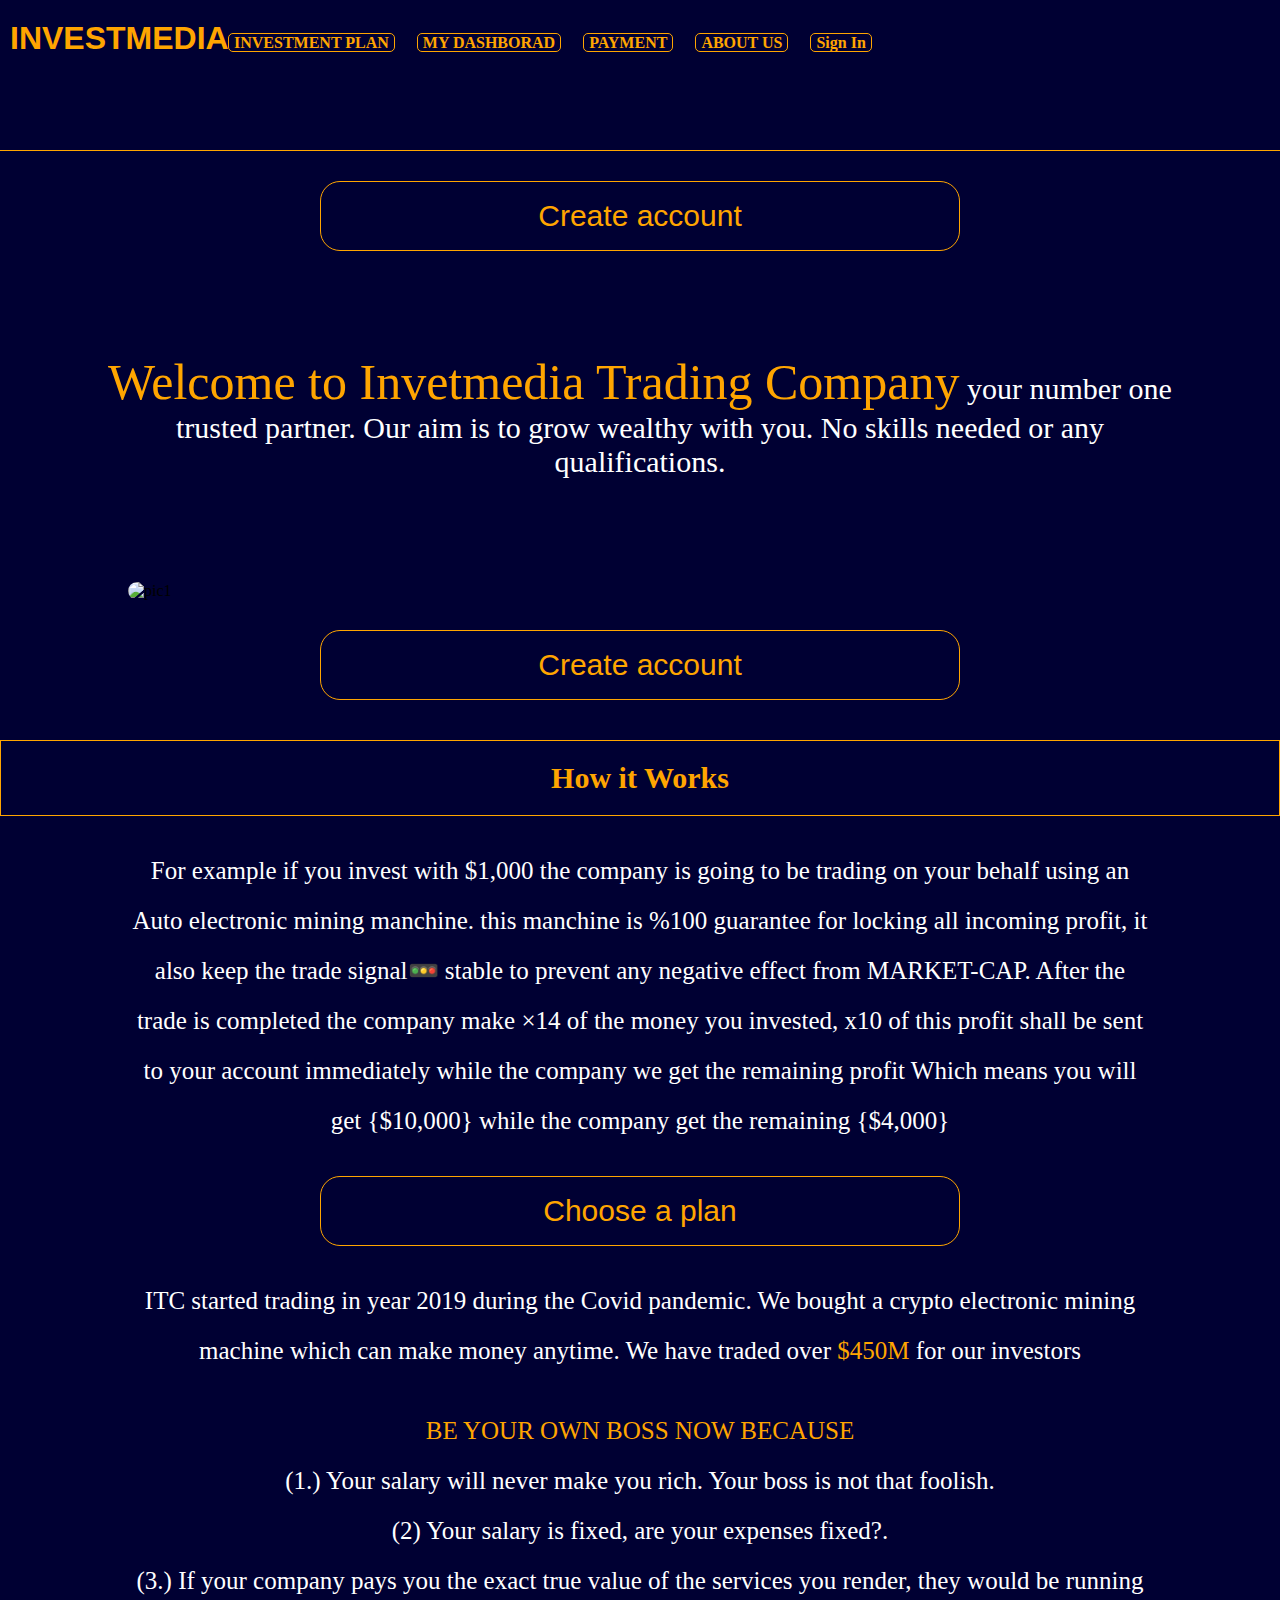
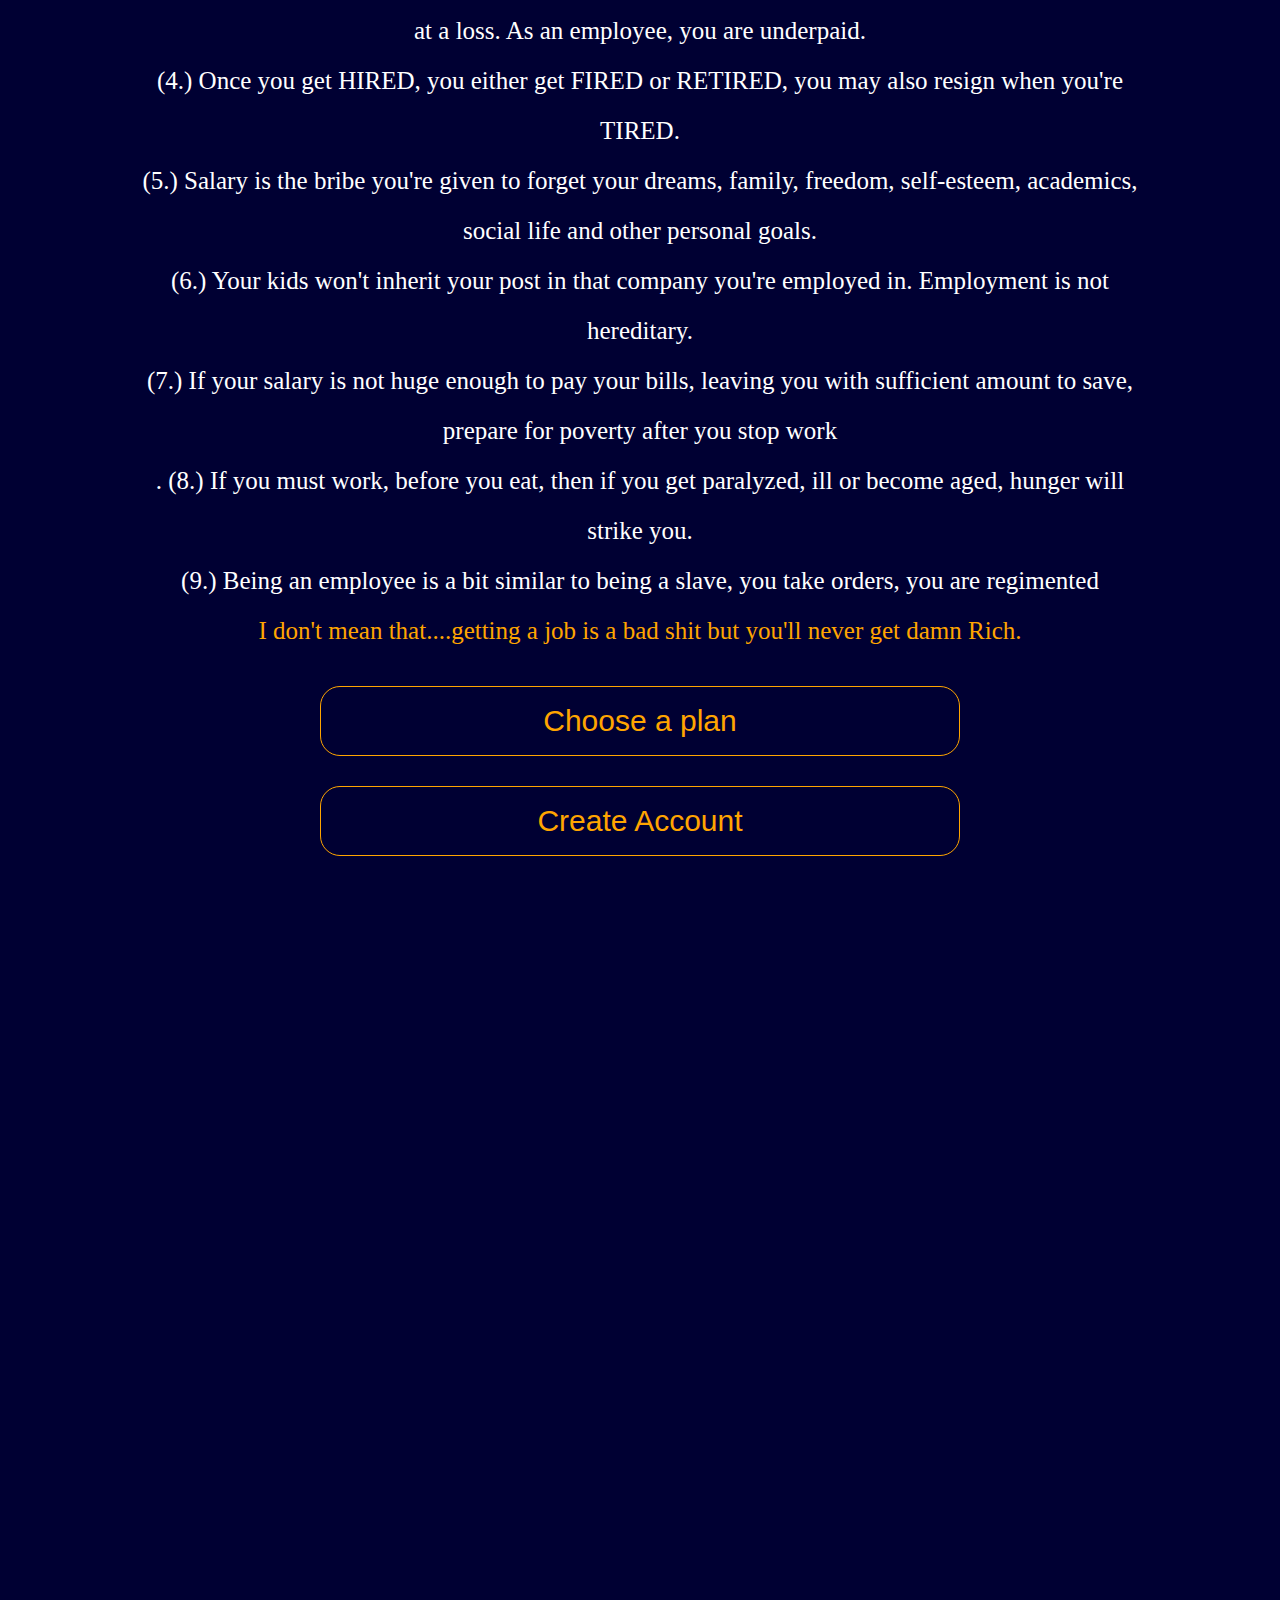
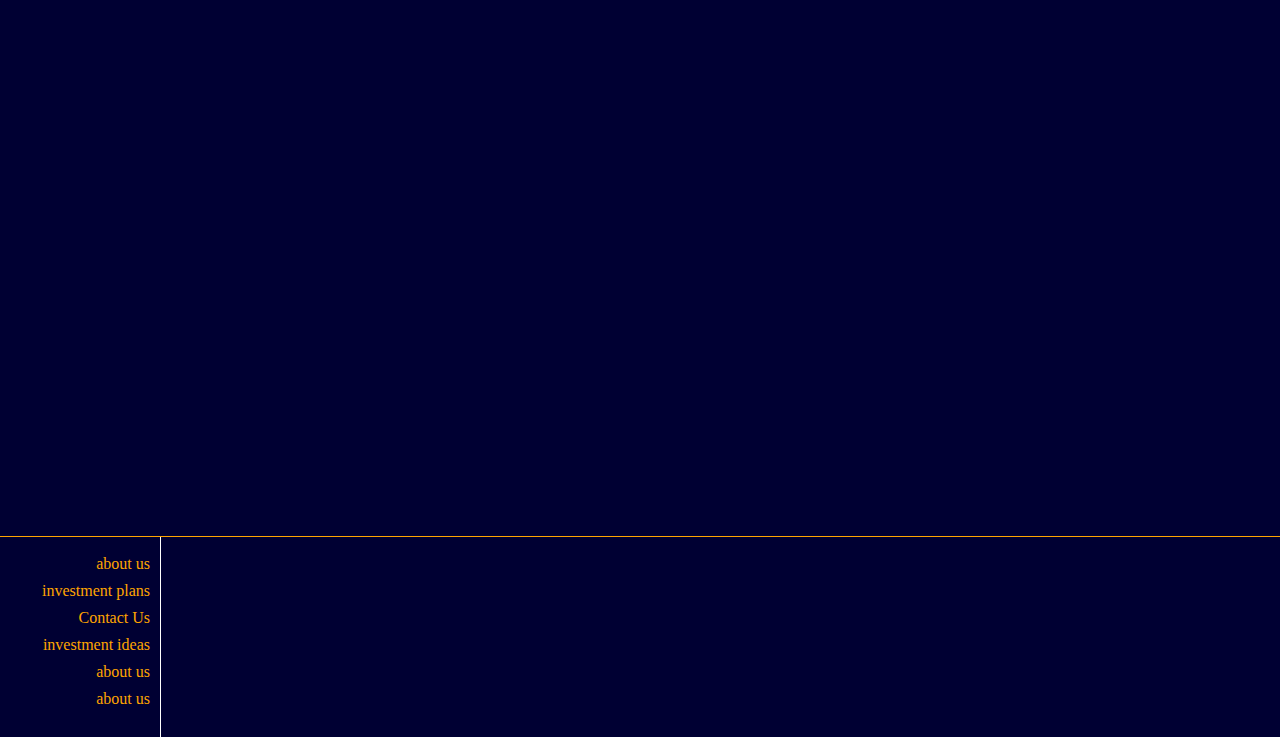
==== index.html @ 9b6433b7 "Add files via upload" ====
<!DOCTYPE html>
<html>
    <head>
        <meta http-equiv="content-type" content="text/html; charset=utf-8" />
        <title>INVESTMEDIA</title>
        <link rel="stylesheet" href="style.css" title="" type="text/css" />
    </head>
    <body>
        <div class="main">
            <div class="header">
                <h>INVESTMEDIA</h>
                <div class="menu">
                    <ul>
                        <li><a href="ip.html">INVESTMENT PLAN</a></li>
                        <li><a href="dash.html">MY DASHBORAD</a></li>
                        <li><a href="indexx.html">PAYMENT</a></li>
                        <li><a href="">ABOUT US</a></li>
                        <li><a href="sign.html">Sign In</a></li>
                    </ul>
                </div>
                
            </div>
            
            <div class="content">
                <a href="sign.html"><button type="reset">Create account</button></a>
                <h1><span>Welcome to Invetmedia Trading Company</span> your number one trusted partner.</span> Our aim is to grow wealthy with you. No skills needed or any qualifications.</h1>
                <img src="pics/abc.jpg" alt="pic1">
                <a href="sign.html"><button type="reset">Create account</button></a>
                <h2>
                    How it Works
                </h2>
                <h3>
            
                For example if you  invest with $1,000 the company is going to be  trading on your behalf using an Auto  electronic mining manchine.
                
                this manchine is  %100 guarantee for locking all incoming profit, it also keep the trade signal🚥 stable to prevent any negative effect from   MARKET-CAP.
                
                After the trade is completed  the company make ×14 of the money you   invested,  x10 of this  profit shall be sent to your  account immediately while the  company we get the remaining profit
                Which means you will get  {$10,000} while the company get the remaining {$4,000}
                </h3>
                <a href="ip.html"><button type="reset">Choose a plan</button></a>
                <h3>
                    ITC started trading in year 2019 during the Covid pandemic. We bought a crypto electronic mining machine which can make money anytime. We have traded over <span>$450M</span> for our investors
                     
                </h3>
                <h3><span>BE YOUR OWN BOSS NOW BECAUSE </span></br>
(1.) Your salary will never make you rich. Your boss is not that foolish.</br>
(2) Your salary is fixed, are your expenses fixed?.</br>
(3.) If your company pays you the exact true value of the services you render, they would be running at a loss. As an employee, you are underpaid.</br>
(4.) Once you get HIRED, you either get FIRED or RETIRED, you may also resign when you're TIRED.</br>
(5.) Salary is the bribe you're given to forget your dreams, family, freedom, self-esteem, academics, social life and other personal goals.</br>
(6.) Your kids won't inherit your post in that company you're employed in. Employment is not hereditary.</br>
(7.) If your salary is not huge enough to pay your bills, leaving you with sufficient amount to save, prepare for poverty after you stop work</br>.
(8.) If you must work, before you eat, then if you get paralyzed, ill or become aged, hunger will strike you.</br>
 (9.) Being an employee is a bit similar to being a slave, you take orders, you are regimented
 </br><span>I don't mean that....getting a job is a bad shit but you'll never get damn Rich.</span></h3> <a href="ip.html"><button type="reset">Choose a plan</button></a>
             <a href="sign.html"><button type="reset">Create Account</button></a>
            </div>
<div class="footer">
                <ul>
                    <a href="#"><li>about us</li></a>
                <a href="#"><li>investment plans</li></a>
                <a href="#"><li>Contact Us</li></a>
                <a href="#"><li>investment ideas</li></a>
                <a href="#"><li>about us</li></a>
                <a href="#"><li>about us</li></a>
                </ul>
            </div>
        
        </div>
    
    </body>
</html>
---- style.css ----
*{
    padding: 0;
    margin: 0;
}
.main{
    width: auto;
    height: auto;
    background-color: #003;
    align-content: center;
    
}
.header{
    width: auto;
    height: 150px;
    border-bottom: 1px orange solid;
    
}
.header h{
    height: 50px;
    width: 200px;
    color: orange;
    font-size: 32px;
    font-weight: bold;
    text-align: center;
    padding-top: 20px;
    margin-left: 10px;
    font-family: Arial;
    justify-content: center;
    float: left;
}
.menu{
    width: auto;
    height: auto;
    float: left;
    margin-top: 30px;
    
}
.menu ul{
    align-items: center;
}
.menu ul li{
    display: inline;
    border: 1px orange solid;
    border-radius: 5px;
    margin-left: 18px;
    line-height: 25px;
    align-items: center;
    : 20px;
}
.menu ul li a{
    text-decoration: none;
    color: orange;
    padding: 5px;
    font-weight: bold;
    
}
.content{
    width: auto;
    height: auto;
    
}
.content h1{
    text-align: center;
    color: white;
    font-size: 30px;
    font-weight: lighter;
    margin: 8%;
    
}
.content h1 span{
    font-size: 50px;
    color: orange;
    
}
img{
    width: 80%;
    height: normal;
    margin-left: 10%;
    margin-right:10%;
    border-radius: 20px;
}
.content h2{
    text-align: center;
    color: orange;
    font-size: 30px;
    font-weight: bold;
    margin-top: 40px;
    border: 1px orange solid;
    padding: 20px;
    padding-left: 20px;
}
.content h3{
    color: white;
    font-size: 25px;
    text-align: center;
    font-weight: lighter;
    margin-top: 30px;
    margin-left: 10%;
    margin-right: 10%;
    line-height: 50px;
    
}
.content h3 span{
    color: orange;
    
}
.content button a{
    font-size: 25px;
    text-decoration: none;
    color: orange;
}
.content a{
    color: orange;
    font-size: 40px;
}
button{
    height: 70px;
    width: 50%;
    background: transparent;
    color: orange;
    position: center;
    margin-left: 25%;
    margin-right: 25%;
    font-size: 30px;
    border: 1px orange solid;
    border-radius: 20px;
    margin-top: 30px;
}
.footer{
    width: auto;
    height: 200px;
    border-top: 1px orange solid;
    margin-top: 100%;
    
}
.footer ul{
    height: 200px;
    border-right: 1px white solid;
    width: 150px;
    padding-top: 15px;
    padding-right: 10px;
    
}
.footer ul a{
    text-decoration: none;
    color: orange;
    text-align: center;
    line-height: 10px;
    text-align: right;

}
.footer ul a li{
    display: normal;
    width: 150px;
    height: 20px;
    margin-top: 7px;
}
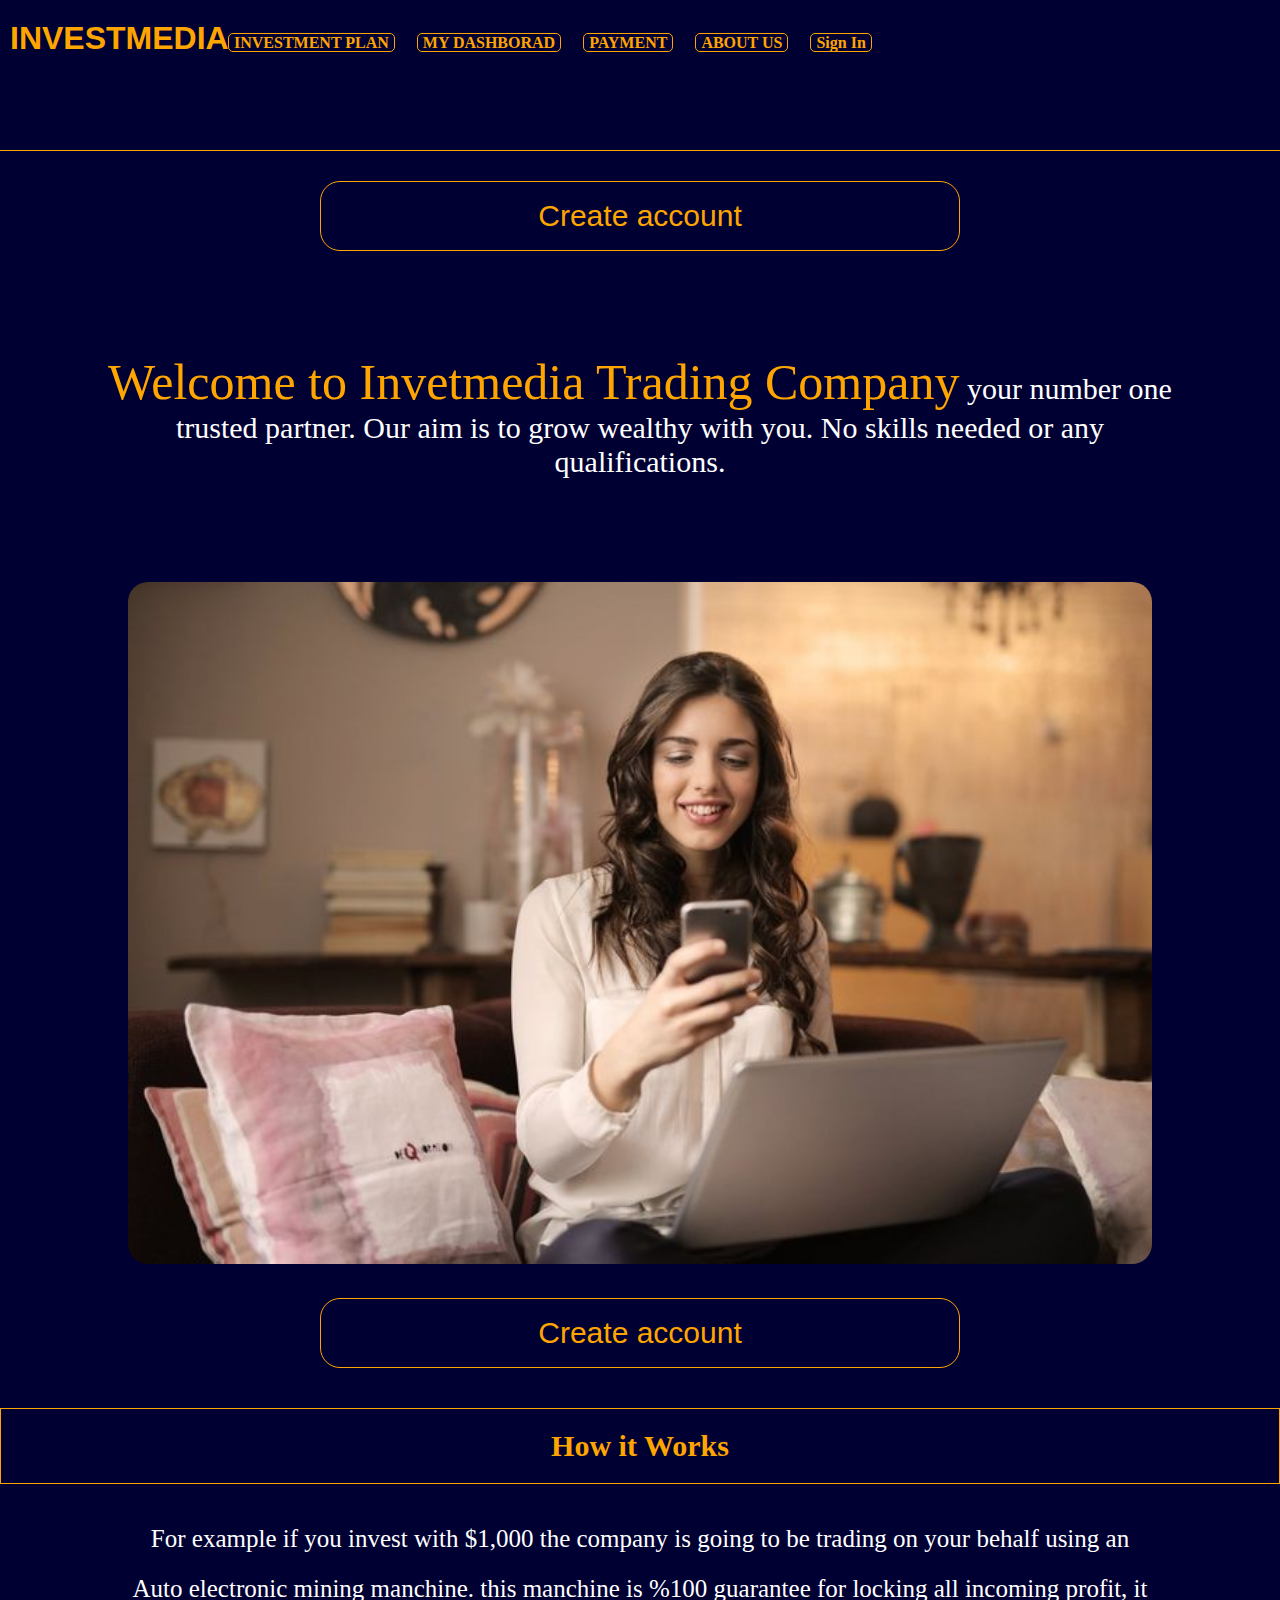
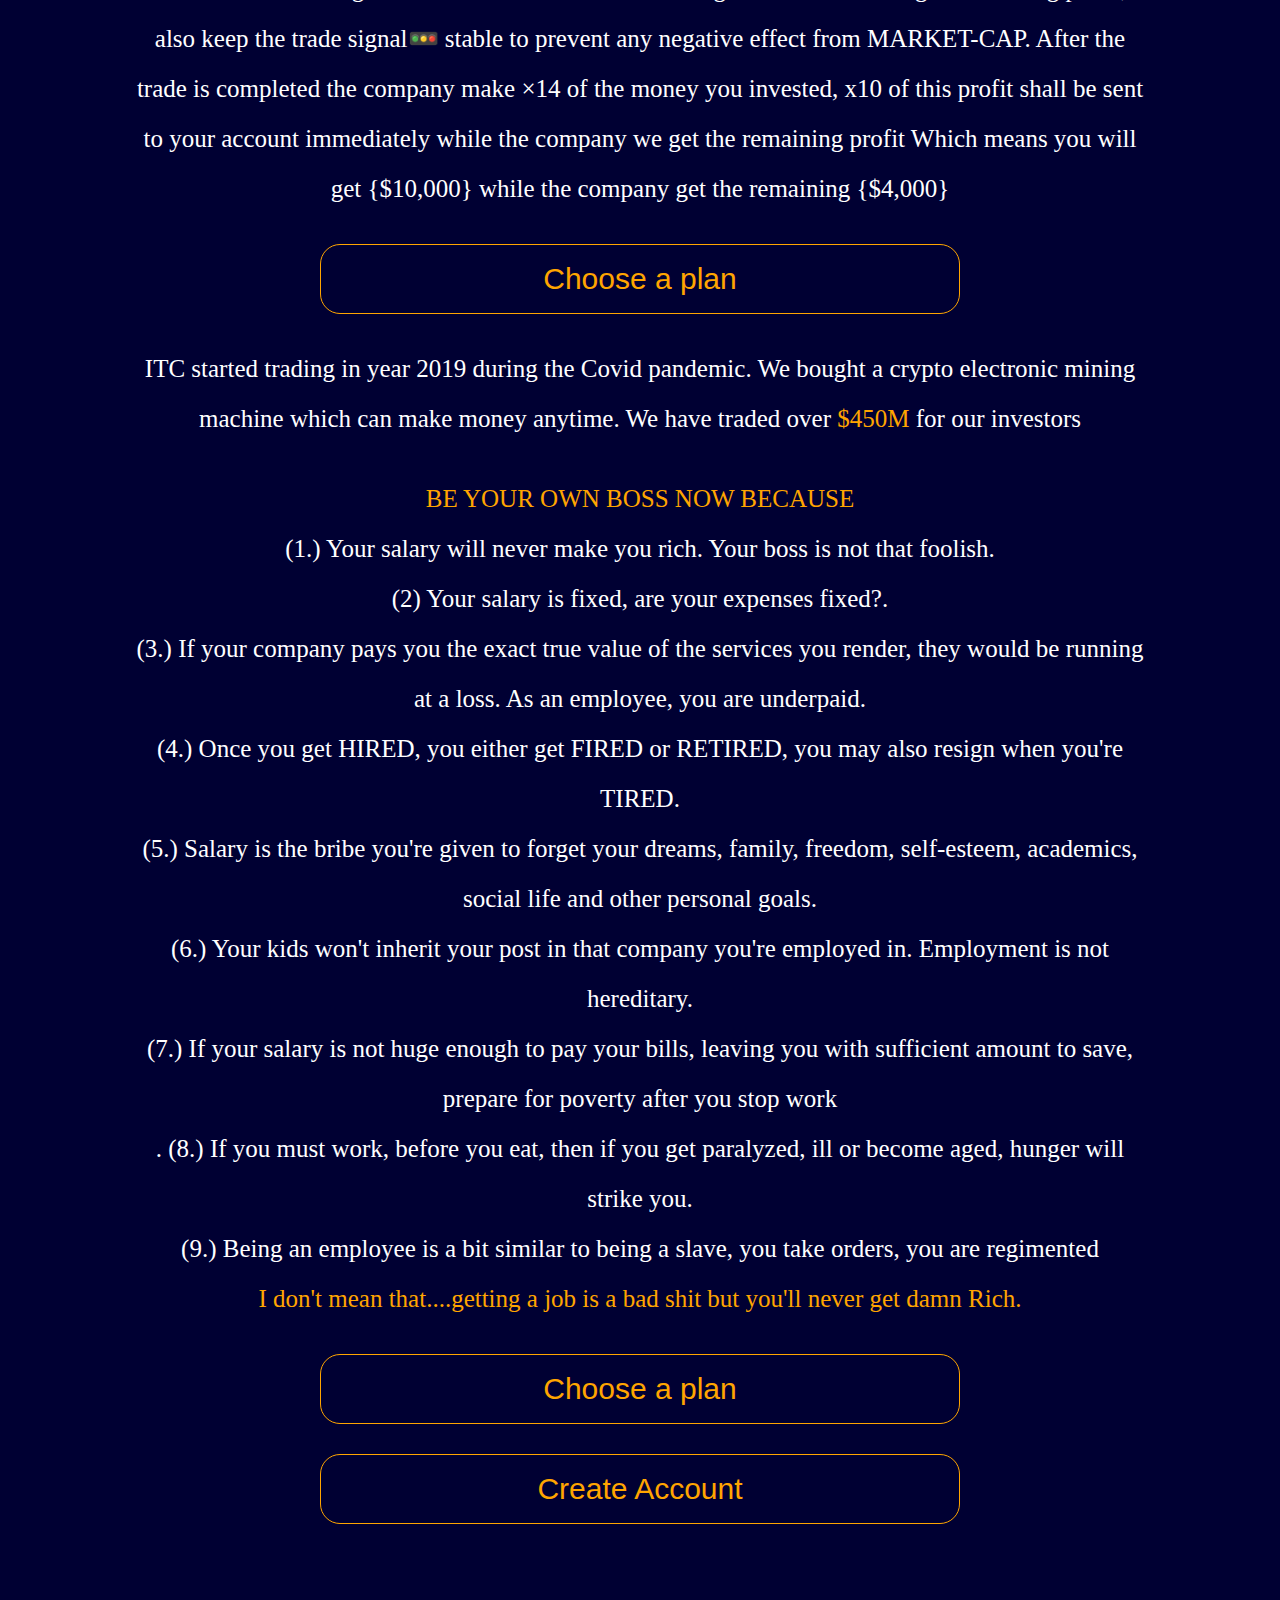
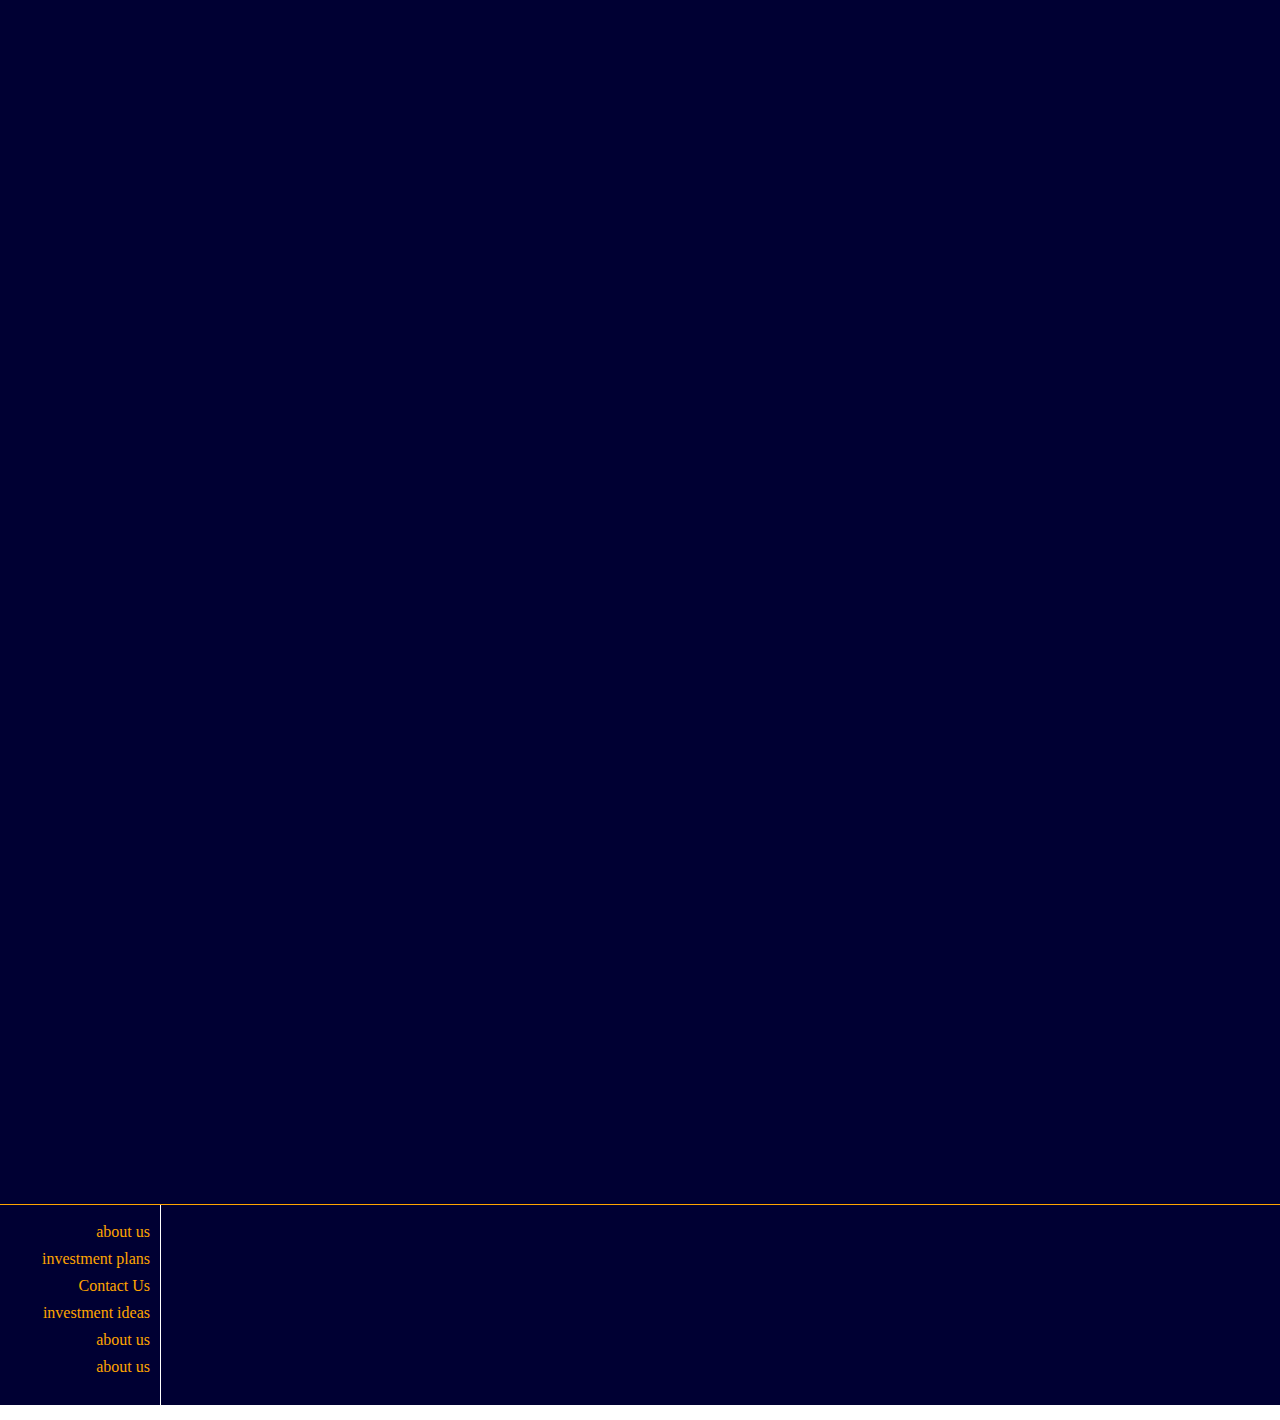
==== commit 8d29dc86: "Update index.html" ====
--- a/index.html
+++ b/index.html
@@ -24,7 +24,7 @@
             <div class="content">
                 <a href="sign.html"><button type="reset">Create account</button></a>
                 <h1><span>Welcome to Invetmedia Trading Company</span> your number one trusted partner.</span> Our aim is to grow wealthy with you. No skills needed or any qualifications.</h1>
-                <img src="pics/abc.jpg" alt="pic1">
+                <img src="abc.jpg" alt="pic1">
                 <a href="sign.html"><button type="reset">Create account</button></a>
                 <h2>
                     How it Works
@@ -70,4 +70,4 @@
         </div>
     
     </body>
-</html>+</html>
